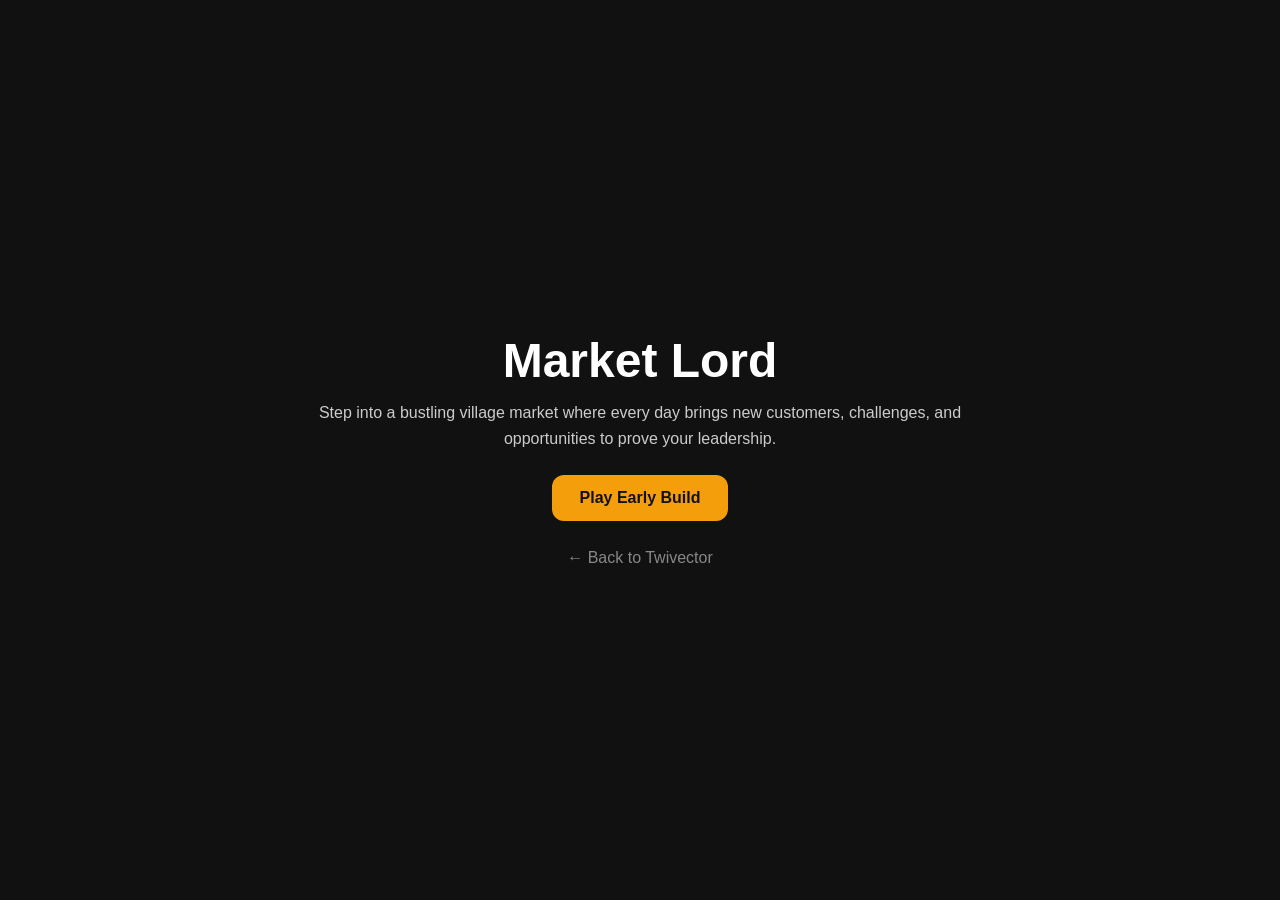
==== games/market-lord/index.html @ e07daea6 "Launch Market Lord web playtest v0.1" ====
<!DOCTYPE html>
<html lang="en">
<head>
    <meta charset="UTF-8">
    <meta name="viewport" content="width=device-width, initial-scale=1.0">
    <title>Market Lord | Twivector</title>

    <style>
        *{
            margin:0;
            padding:0;
            box-sizing:border-box;
        }

        body{
            background:#111;
            color:white;
            font-family:Arial, sans-serif;
            display:flex;
            justify-content:center;
            align-items:center;
            min-height:100vh;
        }

        .container{
            text-align:center;
            max-width:720px;
            padding:32px;
        }

        h1{
            font-size:3rem;
            margin-bottom:12px;
        }

        p{
            color:#ccc;
            line-height:1.6;
            margin-bottom:24px;
        }

        .button{
            display:inline-block;
            padding:14px 28px;
            background:#F59E0B;
            color:#111;
            text-decoration:none;
            border-radius:12px;
            font-weight:bold;
            transition:.2s;
        }

        .button:hover{
            transform:translateY(-2px);
        }

        .back{
            display:block;
            margin-top:28px;
            color:#888;
            text-decoration:none;
        }
    </style>
</head>
<body>

<div class="container">

    <h1>Market Lord</h1>

    <p>
        Step into a bustling village market where every day brings new customers,
        challenges, and opportunities to prove your leadership.
    </p>

    <a class="button" href="Web_Build1.2/MarketLord.html">
        Play Early Build
    </a>

    <a class="back" href="../../">
        ← Back to Twivector
    </a>

</div>

</body>
</html>
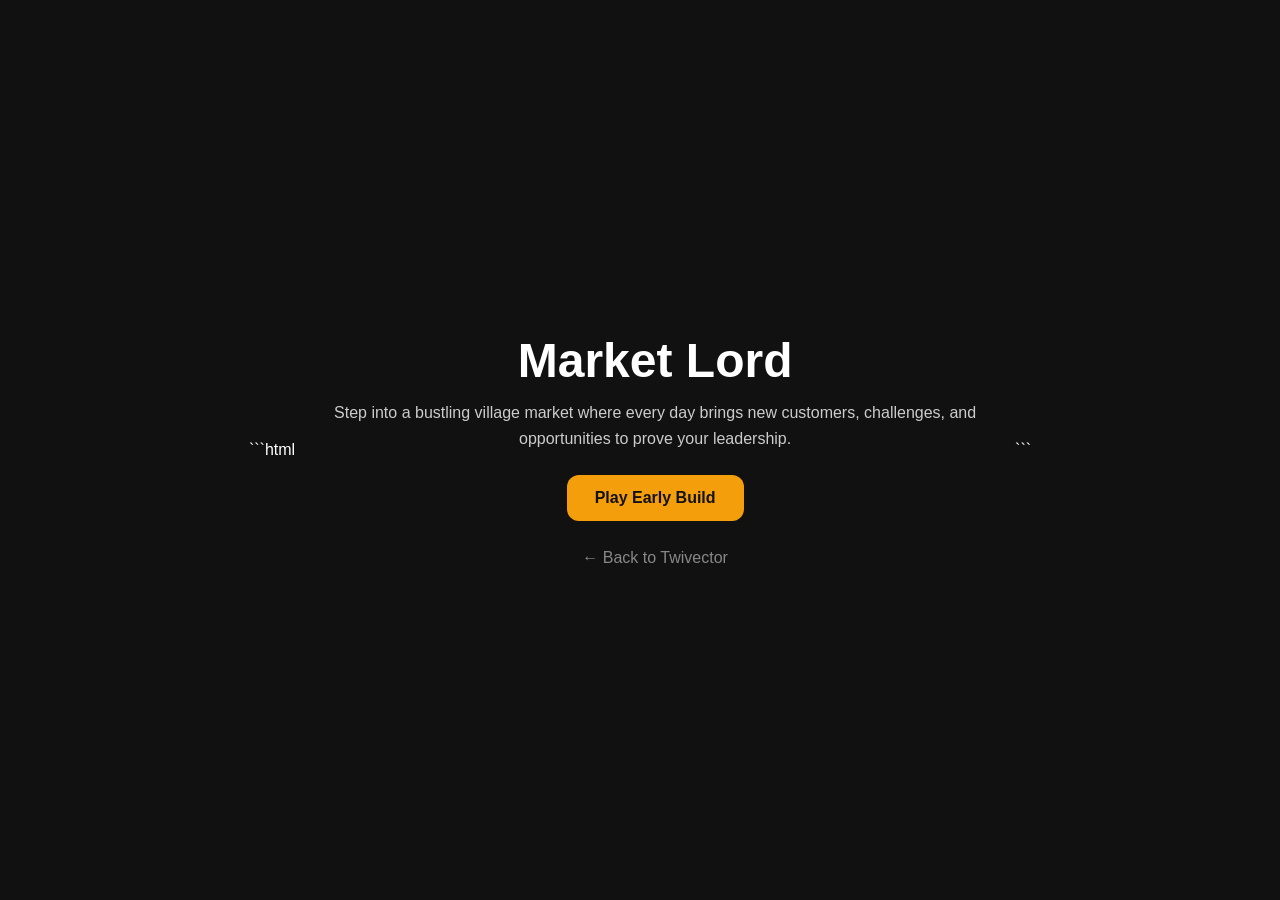
==== commit d81cccd8: "Update Market Lord to Web Build 1.6" ====
--- a/games/market-lord/index.html
+++ b/games/market-lord/index.html
@@ -1,6 +1,22 @@
+```html
 <!DOCTYPE html>
 <html lang="en">
 <head>
+    <!-- Google tag (gtag.js) -->
+<script async src="https://www.googletagmanager.com/gtag/js?id=G-NJYVMFBL21"></script>
+<script>
+  window.dataLayer = window.dataLayer || [];
+  function gtag(){dataLayer.push(arguments);}
+  gtag('js', new Date());
+
+  gtag('config', 'G-NJYVMFBL21');
+</script>
+
+<script async src="https://pagead2.googlesyndication.com/pagead/js/adsbygoogle.js?client=ca-pub-9421990932340941"
+     crossorigin="anonymous"></script>
+
+     <meta name="google-adsense-account" content="ca-pub-9421990932340941">
+     
     <meta charset="UTF-8">
     <meta name="viewport" content="width=device-width, initial-scale=1.0">
     <title>Market Lord | Twivector</title>
@@ -73,7 +89,7 @@
         challenges, and opportunities to prove your leadership.
     </p>
 
-    <a class="button" href="Web_Build1.2/MarketLord.html">
+    <a class="button" href="Web_Build1.6/MarketLord.html">
         Play Early Build
     </a>
 
@@ -84,4 +100,5 @@
 </div>
 
 </body>
-</html>+</html>
+```
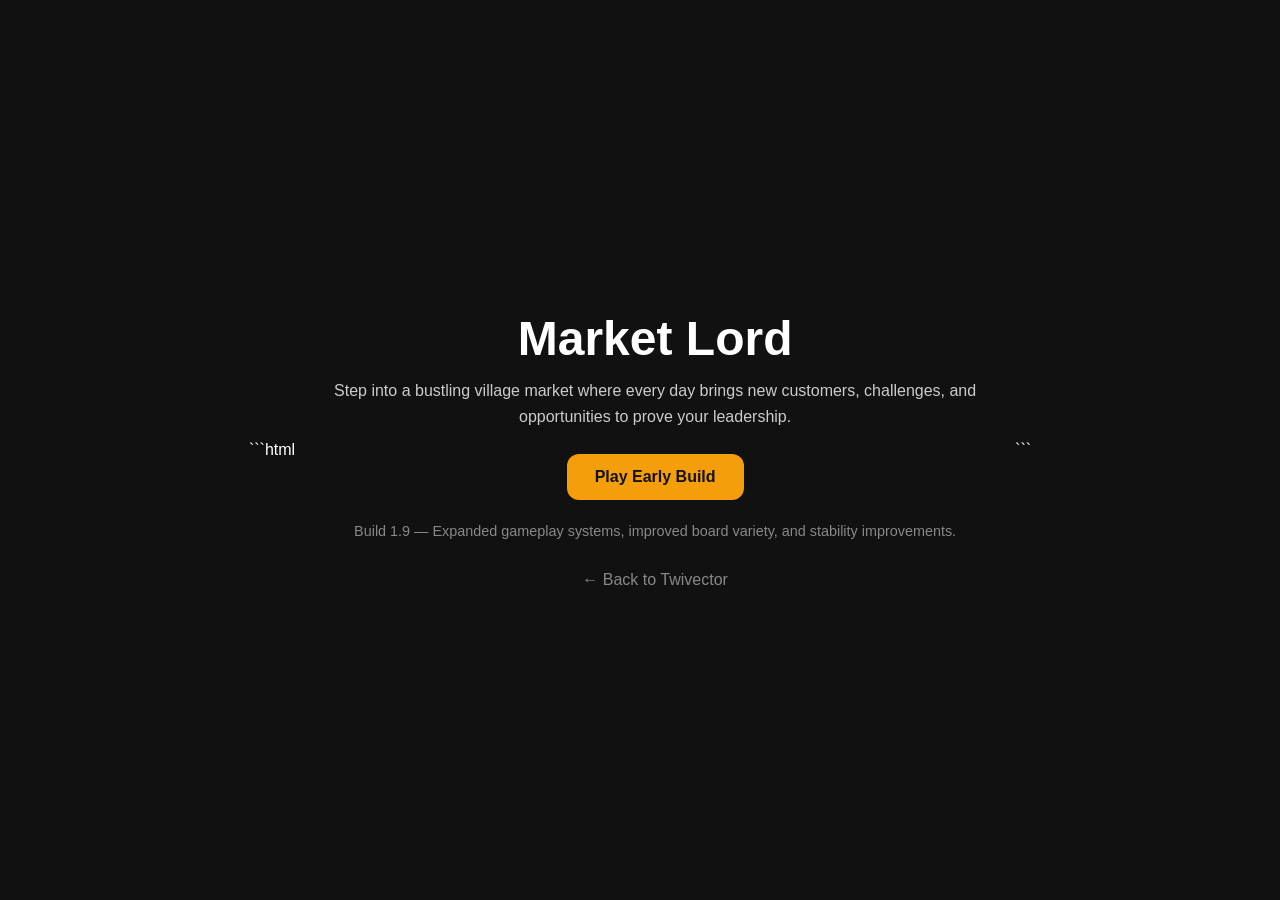
==== commit 5df9f831: "Release Market Lord Web Build 1.9" ====
--- a/games/market-lord/index.html
+++ b/games/market-lord/index.html
@@ -16,7 +16,7 @@
      crossorigin="anonymous"></script>
 
      <meta name="google-adsense-account" content="ca-pub-9421990932340941">
-     
+
     <meta charset="UTF-8">
     <meta name="viewport" content="width=device-width, initial-scale=1.0">
     <title>Market Lord | Twivector</title>
@@ -55,6 +55,13 @@
             margin-bottom:24px;
         }
 
+        .release-note{
+            color:#888;
+            font-size:0.9rem;
+            margin-top:20px;
+            margin-bottom:24px;
+        }
+
         .button{
             display:inline-block;
             padding:14px 28px;
@@ -89,9 +96,14 @@
         challenges, and opportunities to prove your leadership.
     </p>
 
-    <a class="button" href="Web_Build1.6/MarketLord.html">
+    <a class="button" href="Web_Build1.9/MarketLord.html">
         Play Early Build
     </a>
+
+    <p class="release-note">
+        Build 1.9 — Expanded gameplay systems, improved board variety,
+        and stability improvements.
+    </p>
 
     <a class="back" href="../../">
         ← Back to Twivector
